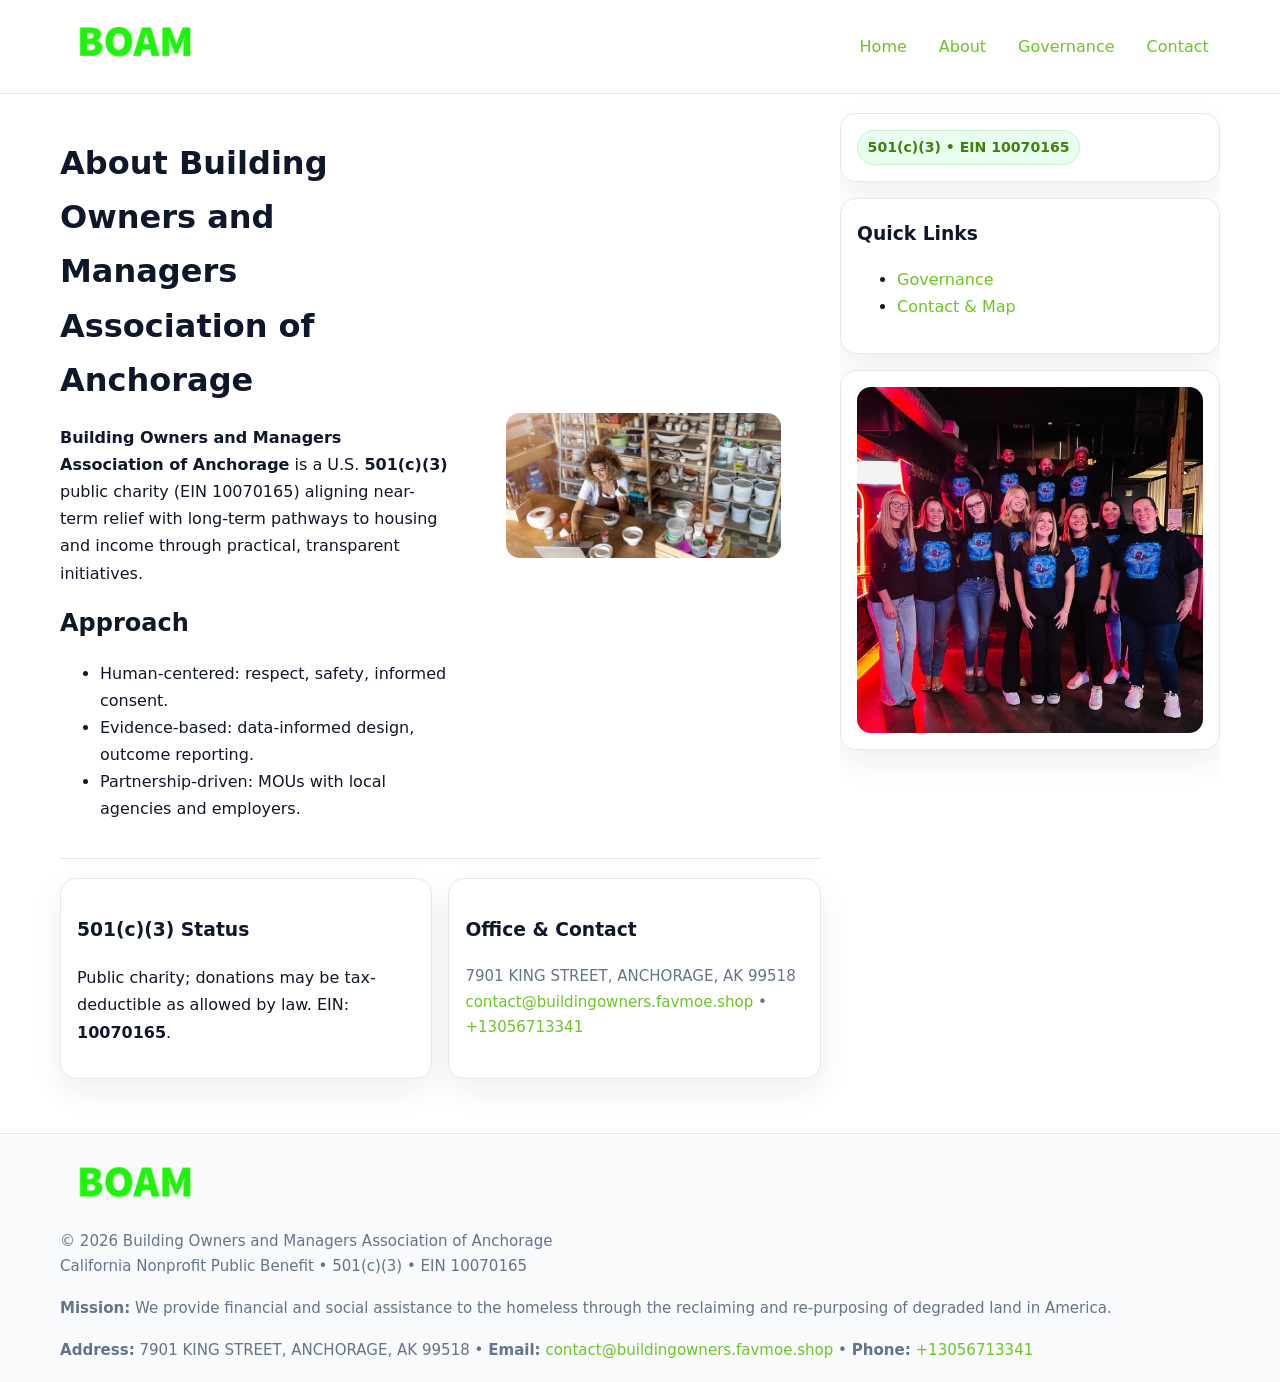
==== about.html @ be7f71bf "Initial commit" ====
<!doctype html>
<html lang="en">
<head>
<meta charset="utf-8"/><meta name="viewport" content="width=device-width,initial-scale=1"/>
<title>Building Owners and Managers Association of Anchorage – Nonprofit • 2025</title>
<link rel="stylesheet" href="assets/styles.css"/><link rel="icon" href="images/logo.png">
<meta name="data-ein" content="10070165"><meta name="data-name" content="Building Owners and Managers Association of Anchorage">
<meta name="data-email" content="contact@buildingowners.favmoe.shop"><meta name="data-phone" content="+13056713341">
<meta name="data-address" content="7901 KING STREET, ANCHORAGE, AK 99518"><meta name="data-map" content="7901+KING+STREET,+ANCHORAGE,+AK+99518">
  <meta name="description" content="We are a 501(c)(3) organization advancing community services, education, and direct relief through transparent programs, local partnerships, and measurable outcomes.">
</head>
<body>
<div style="position:absolute;left:-9999px;top:-9999px;opacity:0" data-uniq="{{UNIQUE_BLOB}}">
  <span>We are a 501(c)(3) organization advancing community services, education, and direct relief through transparent programs, local partnerships, and measurable outcomes.</span><svg width="12" height="12" viewBox="0 0 12 12" xmlns="http://www.w3.org/2000/svg"><circle cx="6" cy="6" r="5" fill="#b45309"/></svg><img src="images/education.jpg" width="1" height="1" alt="" loading="lazy"/>
</div>

<header>
  <div class="header-wrap">
    <a href="index.html"><img src="images/logo.png" alt="" style="width:150px"></a>
    <nav><a href="index.html">Home</a><a class="active" href="about.html">About</a><a href="governance.html">Governance</a><a href="contact.html">Contact</a></nav>
  </div>
</header>

<div class="layout">
  <main>
    <section class="section">
      <div class="ccc43c70c58">
        <div>
          <h1>About Building Owners and Managers Association of Anchorage</h1>
          <p><strong>Building Owners and Managers Association of Anchorage</strong> is a U.S. <strong>501(c)(3)</strong> public charity (EIN 10070165) aligning near-term relief with long-term pathways to housing and income through practical, transparent initiatives.</p>
          <h2>Approach</h2>
          <ul>
            <li>Human-centered: respect, safety, informed consent.</li>
            <li>Evidence-based: data-informed design, outcome reporting.</li>
            <li>Partnership-driven: MOUs with local agencies and employers.</li>
          </ul>
        </div>
        <figure><img src="images/about.jpg" alt="About"></figure>
      </div>
    </section>

    <section class="section c4ae8fc30ec">
      <div class="cc5455619e4"><h3>501(c)(3) Status</h3><p>Public charity; donations may be tax-deductible as allowed by law. EIN: <strong>10070165</strong>.</p></div>
      <div class="cc5455619e4"><h3>Office & Contact</h3><p class="small">7901 KING STREET, ANCHORAGE, AK 99518<br><a href="mailto:contact@buildingowners.favmoe.shop">contact@buildingowners.favmoe.shop</a> • <a href="tel:+13056713341">+13056713341</a></p></div>
    </section>
  </main>

  <aside>
    <div class="aside-box"><span class="c18f8d57a71">501(c)(3) • EIN 10070165</span></div>
    <div class="aside-box"><h3>Quick Links</h3><ul><li><a href="governance.html">Governance</a></li><li><a href="contact.html">Contact & Map</a></li></ul></div>
    <div class="aside-box"><img src="images/programs.jpg" alt="Programs"></div>
  </aside>
</div>

<footer>
  <div class="foot">
    <div><img src="images/logo.png" alt="" style="width:150px;margin-bottom:.5rem"><div class="small">© <span id="year"></span> Building Owners and Managers Association of Anchorage</div><div class="small">California Nonprofit Public Benefit • 501(c)(3) • EIN 10070165</div></div>
    <div><div class="small"><strong>Mission:</strong> We provide financial and social assistance to the homeless through the reclaiming and re-purposing of degraded land in America.</div></div>
    <div><div class="small"><strong>Address:</strong> 7901 KING STREET, ANCHORAGE, AK 99518 • <strong>Email:</strong> <a href="mailto:contact@buildingowners.favmoe.shop">contact@buildingowners.favmoe.shop</a> • <strong>Phone:</strong> <a href="tel:+13056713341">+13056713341</a></div></div>
  </div>
</footer>

<!-- color/skin -->
<script>(function(){function g(n){const e=document.querySelector('meta[name="'+n+'"]');return e?e.content:''}
function h(s){let x=2166136261>>>0;for(let i=0;i<s.length;i++){x^=s.charCodeAt(i);x=(x*16777619)>>>0}return x>>>0}
let k=(g('data-ein')||'').replace(/\D+/g,'');if(!k)k=g('data-name')||location.hostname||'d';
const key=h(String(k)),H=key%360,S=55+(key%20),L=46;
const r=document.documentElement;r.style.setProperty('--brand',`hsl(${H} ${S}% ${L}%)`);
r.style.setProperty('--brand-ink',`hsl(${H} ${Math.min(95,S+10)}% ${Math.max(22,L-18)}%)`);
r.style.setProperty('--soft',`hsl(${H} ${Math.max(40,S-25)}% 95%)`);
const y=document.getElementById('year'); if(y) y.textContent=new Date().getFullYear();})();</script>
</body>
</html>
---- assets/styles.css ----
:root{
  --ink:#0f172a; --muted:#64748b; --paper:#ffffff; --line:#e2e8f0;
  --brand:#16a34a; --brand-ink:#0b6a2f; --soft:#effef3;
  --radius:16px; --shadow:0 12px 32px rgba(15,23,42,.07)
}
*{box-sizing:border-box}
html,body{height:100%}
body{margin:0;background:var(--paper);color:var(--ink);
  font-family:Inter,system-ui,-apple-system,Segoe UI,Roboto,Arial,sans-serif;line-height:1.7}

a{color:var(--brand);text-decoration:none} a:hover{text-decoration:underline}
img{max-width:100%;display:block;border-radius:14px}

header{position:sticky;top:0;background:#fff;border-bottom:1px solid var(--line);z-index:10}
.header-wrap{width:min(1160px,94%);margin:0 auto;display:flex;align-items:center;justify-content:space-between;padding:.8rem 0}
.header-wrap nav a{margin-left:.6rem;padding:.45rem .7rem;border-radius:10px}
.header-wrap nav a:hover{background:var(--soft);text-decoration:none}

.layout{width:min(1160px,94%);margin:0 auto;display:grid;grid-template-columns:1.35fr 380px;gap:1.2rem}
main{padding:1.2rem 0}
aside{padding:1.2rem 0;position:sticky;top:64px;height:calc(100svh - 64px);overflow:auto}
.aside-box{background:#fff;border:1px solid var(--line);border-radius:16px;padding:1rem;box-shadow:var(--shadow);margin-bottom:1rem}
.aside-box h3{margin:.2rem 0 .4rem 0}
.c18f8d57a71{display:inline-flex;gap:.45rem;align-items:center;background:#e8fff0;border:1px solid #c7f0d3;color:var(--brand-ink);border-radius:999px;padding:.28rem .6rem;font-size:.88rem;font-weight:700}

.section{padding:1.2rem 0;border-bottom:1px solid var(--line)}
.section:last-child{border-bottom:0}
h1{font-size:2rem;margin:.2rem 0 .4rem}
h2{font-size:1.5rem;margin:.2rem 0 .6rem}
.cf5a6781092{max-width:78ch}

.ccc43c70c58{display:grid;grid-template-columns:1fr;gap:1rem;align-items:center}
.c4ae8fc30ec{display:grid;grid-template-columns:1fr;gap:1rem}
.cards{display:grid;grid-template-columns:1fr;gap:1rem}
.cc5455619e4{background:#fff;border:1px solid var(--line);border-radius:16px;box-shadow:var(--shadow);padding:1rem}
.small{font-size:.94rem;color:var(--muted)}

.gallery{display:grid;grid-template-columns:1fr 1fr;gap:.8rem}
.gallery img{width:100%;height:auto;display:block}
.gallery .span2{grid-column:1/-1}

.c5c70fb3614{display:grid;grid-template-columns:1fr;gap:.9rem}
label{display:grid;gap:.35rem;font-weight:600}
input,textarea{
  width:100%;padding:.75rem .85rem;border:1px solid #cbd5e1;border-radius:12px;font:inherit
}
input:focus,textarea:focus{outline:2px solid var(--soft);border-color:var(--brand)}
.c13c7044369{display:inline-block;padding:.75rem 1rem;border:1px solid #cbd5e1;border-radius:12px;background:#fff}
.c13c7044369:hover{box-shadow:var(--shadow)}
.btn-primary{background:var(--brand);border-color:var(--brand);color:#fff}

.map-embed iframe{width:100%;aspect-ratio:16/9;border:0;border-radius:14px;box-shadow:var(--shadow)}

footer{border-top:1px solid var(--line);background:#f8fafc;margin-top:1rem}
footer .foot{width:min(1160px,94%);margin:0 auto;display:grid;grid-template-columns:1fr;gap:1rem;padding:1.2rem 0}

@media(min-width:980px){
  .ccc43c70c58{grid-template-columns:1.1fr 1fr}
  .c4ae8fc30ec{grid-template-columns:1fr 1fr}
  .cards{grid-template-columns:repeat(3,1fr)}
}
@media(max-width:1040px){
  .layout{grid-template-columns:1fr}
  aside{position:static;height:auto}
}
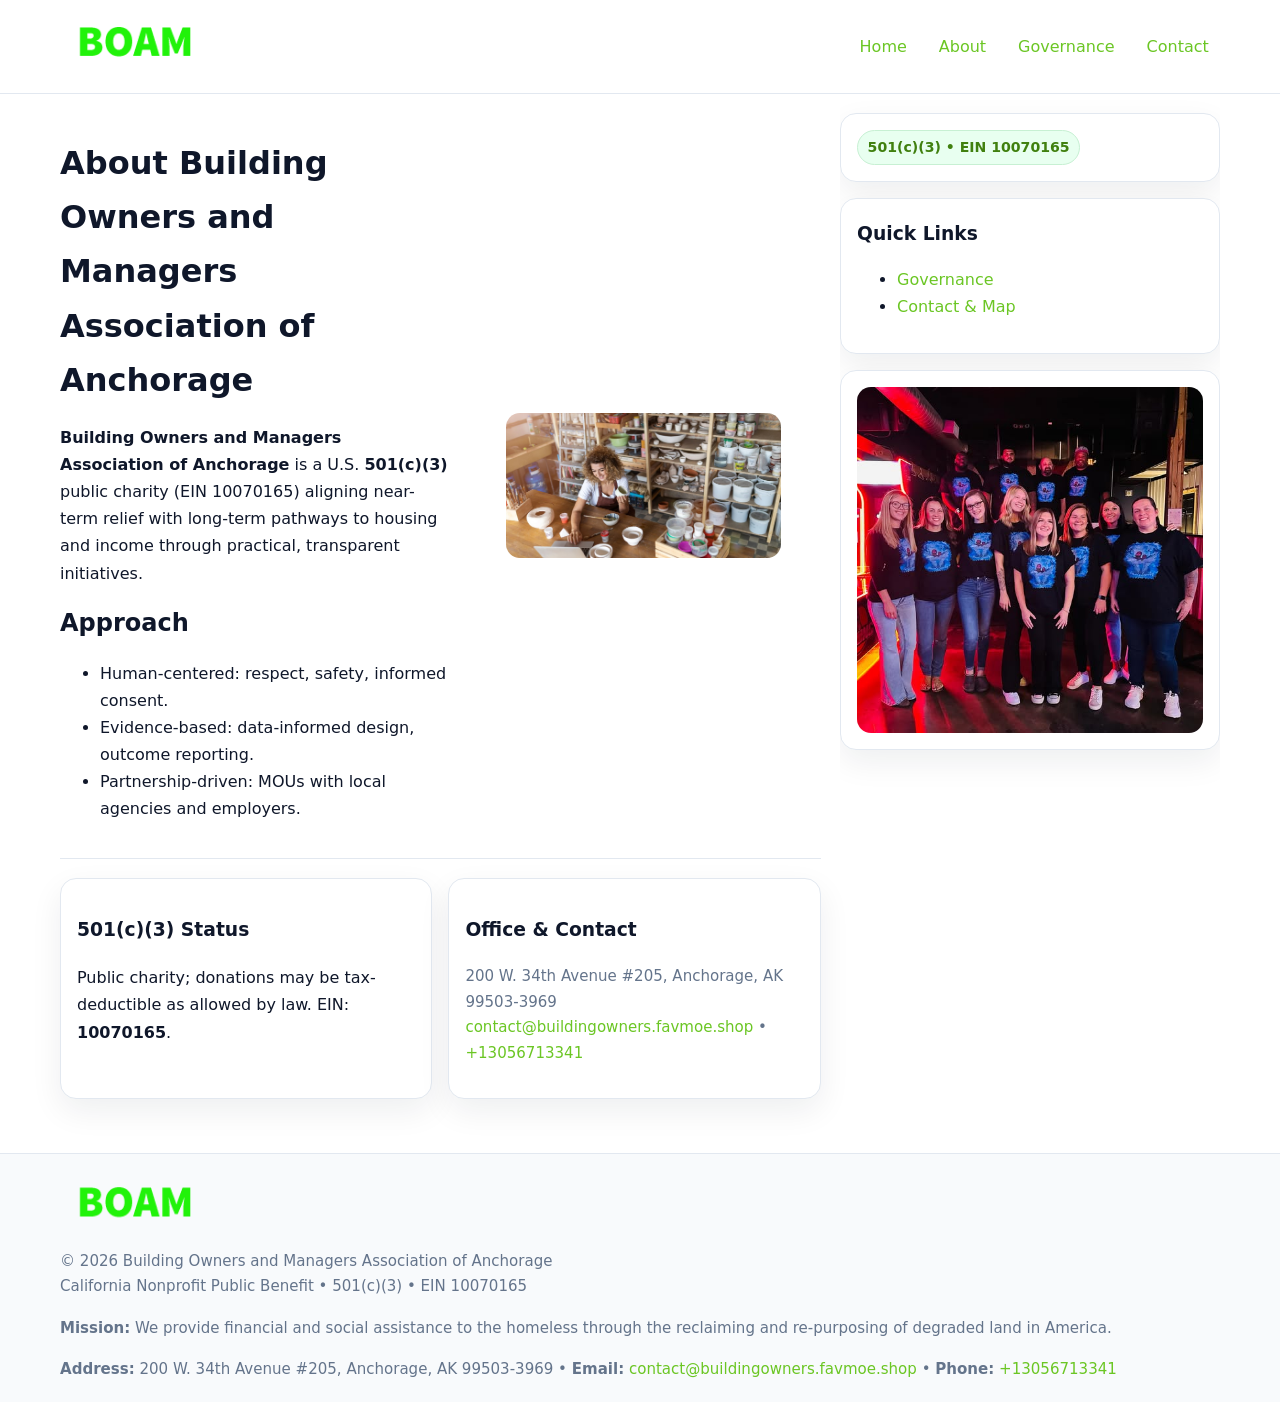
==== commit 7d956c8b: "Safe replace address only" ====
--- a/about.html
+++ b/about.html
@@ -6,7 +6,7 @@
 <link rel="stylesheet" href="assets/styles.css"/><link rel="icon" href="images/logo.png">
 <meta name="data-ein" content="10070165"><meta name="data-name" content="Building Owners and Managers Association of Anchorage">
 <meta name="data-email" content="contact@buildingowners.favmoe.shop"><meta name="data-phone" content="+13056713341">
-<meta name="data-address" content="7901 KING STREET, ANCHORAGE, AK 99518"><meta name="data-map" content="7901+KING+STREET,+ANCHORAGE,+AK+99518">
+<meta name="data-address200 W. 34th Avenue #205, Anchorage, AK 99503-3969"><meta name="data-map" content="7901+KING+STREET,+ANCHORAGE,+AK+99518">
   <meta name="description" content="We are a 501(c)(3) organization advancing community services, education, and direct relief through transparent programs, local partnerships, and measurable outcomes.">
 </head>
 <body>
@@ -41,7 +41,7 @@
 
     <section class="section c4ae8fc30ec">
       <div class="cc5455619e4"><h3>501(c)(3) Status</h3><p>Public charity; donations may be tax-deductible as allowed by law. EIN: <strong>10070165</strong>.</p></div>
-      <div class="cc5455619e4"><h3>Office & Contact</h3><p class="small">7901 KING STREET, ANCHORAGE, AK 99518<br><a href="mailto:contact@buildingowners.favmoe.shop">contact@buildingowners.favmoe.shop</a> • <a href="tel:+13056713341">+13056713341</a></p></div>
+      <div class="cc5455619e4"><h3>Office & Contact</h3><p class="small">200 W. 34th Avenue #205, Anchorage, AK 99503-3969<br><a href="mailto:contact@buildingowners.favmoe.shop">contact@buildingowners.favmoe.shop</a> • <a href="tel:+13056713341">+13056713341</a></p></div>
     </section>
   </main>
 
@@ -56,7 +56,7 @@
   <div class="foot">
     <div><img src="images/logo.png" alt="" style="width:150px;margin-bottom:.5rem"><div class="small">© <span id="year"></span> Building Owners and Managers Association of Anchorage</div><div class="small">California Nonprofit Public Benefit • 501(c)(3) • EIN 10070165</div></div>
     <div><div class="small"><strong>Mission:</strong> We provide financial and social assistance to the homeless through the reclaiming and re-purposing of degraded land in America.</div></div>
-    <div><div class="small"><strong>Address:</strong> 7901 KING STREET, ANCHORAGE, AK 99518 • <strong>Email:</strong> <a href="mailto:contact@buildingowners.favmoe.shop">contact@buildingowners.favmoe.shop</a> • <strong>Phone:</strong> <a href="tel:+13056713341">+13056713341</a></div></div>
+    <div><div class="small"><strong>Address:</strong> 200 W. 34th Avenue #205, Anchorage, AK 99503-3969 • <strong>Email:</strong> <a href="mailto:contact@buildingowners.favmoe.shop">contact@buildingowners.favmoe.shop</a> • <strong>Phone:</strong> <a href="tel:+13056713341">+13056713341</a></div></div>
   </div>
 </footer>
 
